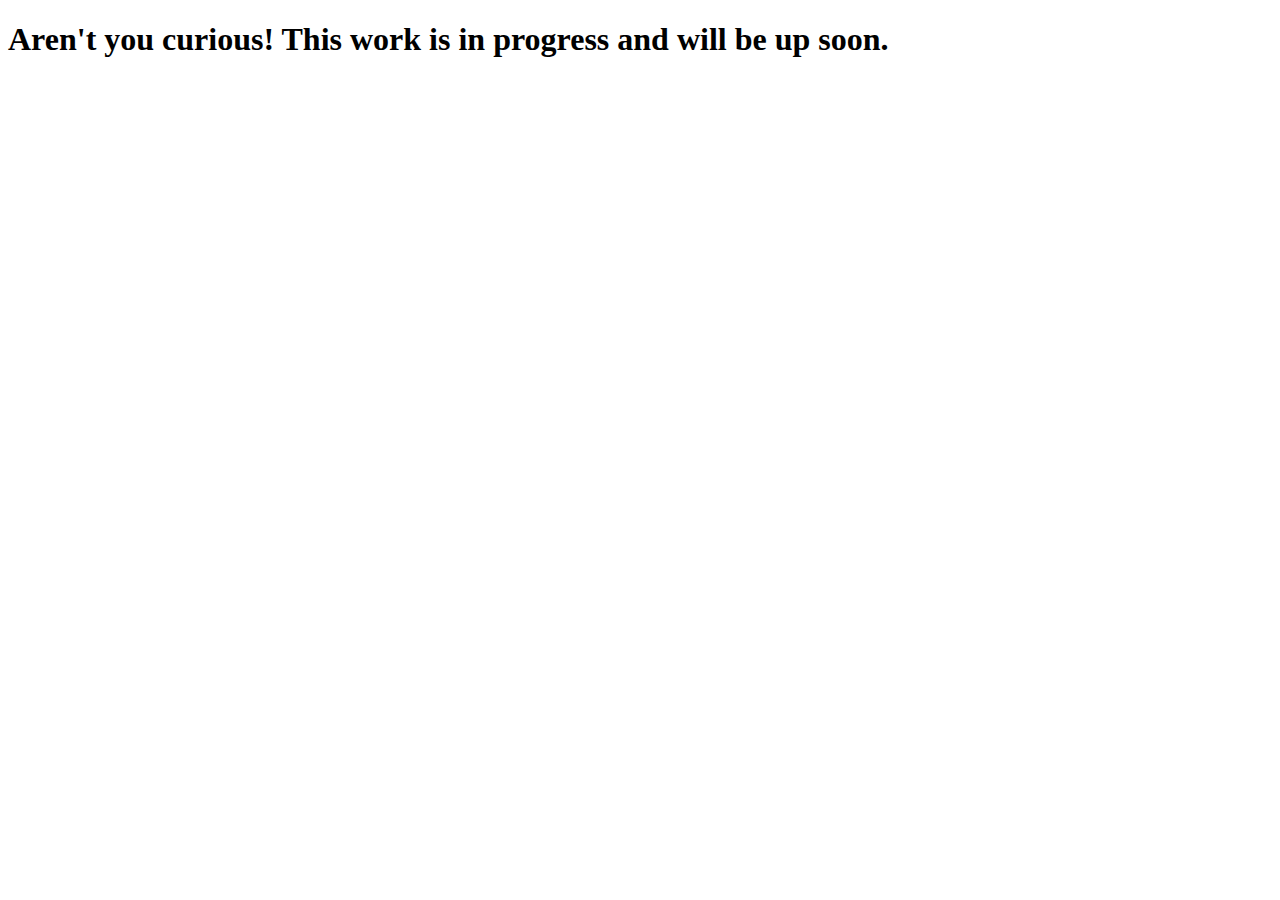
==== pending.html @ 4de5dea8 "added clickable photos" ====
<!DOCTYPE html>
<html lang="en">
<head>
  <meta charset="UTF-8">
  <meta http-equiv="X-UA-Compatible" content="IE=edge">
  <meta name="viewport" content="width=device-width, initial-scale=1.0">
  <title>Pending</title>
</head>
<body>
  <h1>Aren't you curious! This work is in progress and will be up soon.</h1>
</body>
</html>
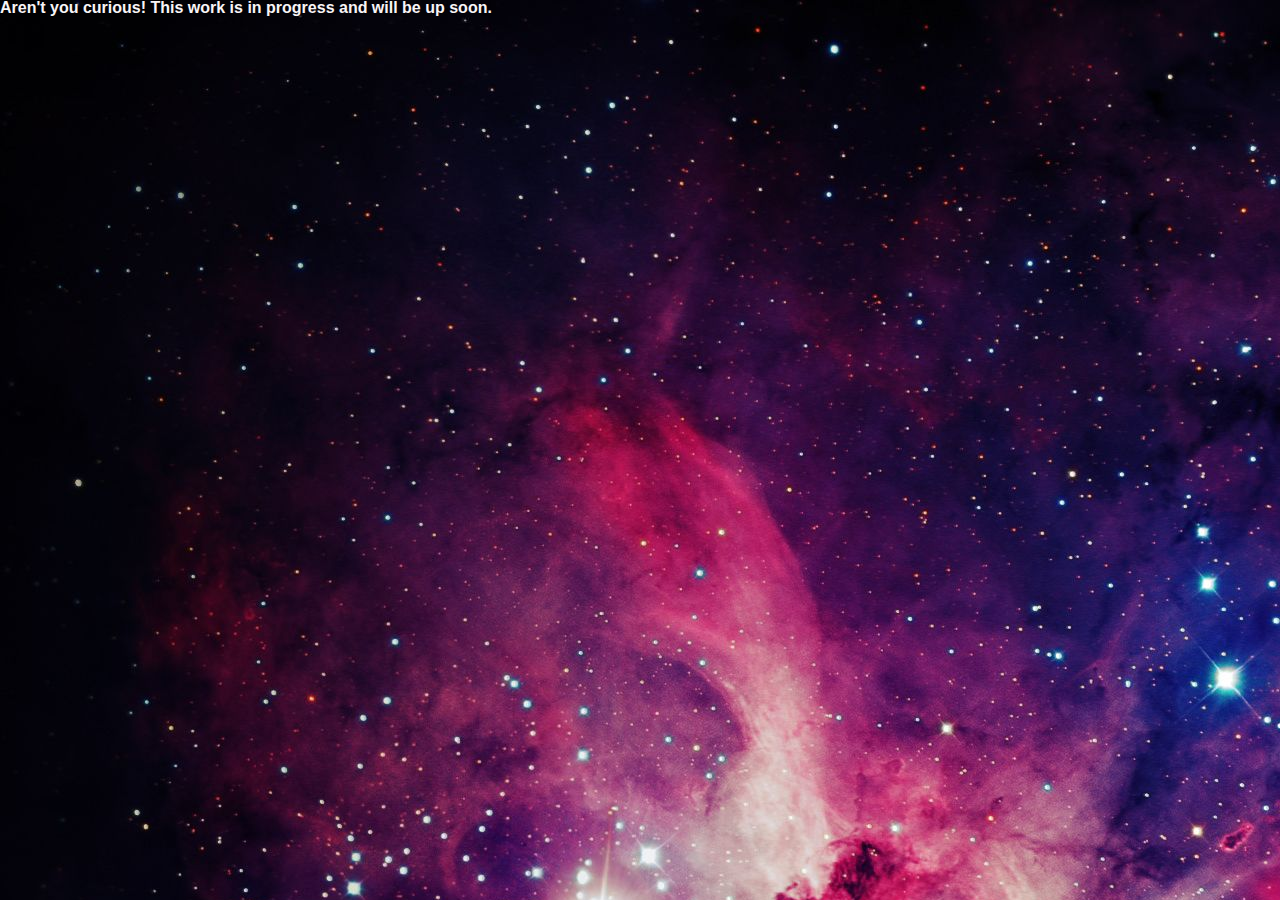
==== commit ca647030: "added styling to pending page" ====
--- a/pending.html
+++ b/pending.html
@@ -4,6 +4,8 @@
   <meta charset="UTF-8">
   <meta http-equiv="X-UA-Compatible" content="IE=edge">
   <meta name="viewport" content="width=device-width, initial-scale=1.0">
+  <link rel="stylesheet" href="/assets/reset.css">
+  <link rel="stylesheet" href="/assets/style.css">
   <title>Pending</title>
 </head>
 <body>
--- a/assets/style.css
+++ b/assets/style.css
@@ -0,0 +1,164 @@
+
+/* I need help understanding how to organize CSS and follow the  logical flow */
+body {
+  background-image: url(/assets/images/space.jpg);
+  color: #f8f4f6;
+  font-family:'Franklin Gothic Medium', 'Arial Narrow', Arial, sans-serif;
+}
+
+p {
+  font-size: 25px;
+
+}
+
+
+ul {
+  display: flex;
+  flex-wrap: wrap;
+  justify-content: flex-end;
+}
+
+section {
+  display: flex;
+  background-color: rgb(0,0,0); /* behind text color */
+  background-color: rgba(0,0,0, 0.4); /* opacity */
+  color: white;
+  align-content: center;
+  line-height: 2.0;
+}
+
+footer{
+  display: flex;
+  justify-content: center;
+  color: #ff006e;
+  margin: 100px;
+}
+
+/* Styling for the Nav bar */
+.navbar li {
+  list-style: none;
+  display: inline;
+  float: right;
+  margin: 7px;
+  padding: 0;
+  font-size: 25px;
+}
+/* Styling for the Nav bar */
+.btn{
+  text-decoration: none;
+  font-size: 35px;
+  color: white;
+  border: 5px solid #ff006e;
+  margin: 10px;
+}
+
+/* My name */
+.header{
+  display: flex;
+  color: white;
+  justify-content: center;
+  margin: 20px 20px 20px 20px;
+  padding: 20px 20px 20px 20px;
+  font-size: 100px;
+  font-family:'Franklin Gothic Medium', 'Arial Narrow', Arial, sans-serif;
+  border-radius: 20px;
+  border: 15px #ff006e;
+  border-style:double;
+}
+
+.header:hover {
+  background-color: #ff006e;
+}
+
+/* Main photo */
+.river {
+  display: block;
+  margin: 10px auto;
+  width: 400px;
+  border-radius: 100%;
+  padding: 20px 20px 20px 20px;
+  border: 10px solid #ff006e;
+  transform: rotate(-10deg);
+}
+
+/* About section */
+.about{
+  display: flex;
+  justify-content: space-around;
+  font-size: 35px;
+  height: 20vh;
+  padding: 55px;
+  text-align: center;
+  margin-top: 100px;
+}
+
+/* Contact section */
+.contact{
+  display: flex;
+  justify-content: space-around;
+  font-size: 35px;
+  height: 20vh;
+  padding: 55px;
+  text-align: center;
+  margin-top: 200px;
+}
+
+/* Section with my works and their pictures */
+.work{
+  display: flex;
+  justify-content: space-around;
+  font-size: 35px;
+  padding: 55px;
+  margin-top: 100px;
+}
+
+.row{
+  display: flex;
+  flex-wrap: wrap;
+  justify-content: space-around;
+  align-content: center;
+}
+
+.gallery{
+  position: relative;
+  height: 25vh;
+  width: auto;
+  border: 10px solid #ff006e;
+  margin-top: 20px;
+  
+}
+
+.title{
+  position: relative;
+  font-size: 30px;
+  color: white;
+}
+
+
+.gallery:hover{
+  transform: scale(1.3);
+  opacity: 1;
+}
+
+
+/* Still need to add media stuff! */
+
+@media screen and (max-width: 992px) {
+  section {
+    display: block;
+    flex-wrap: wrap;
+  }
+  
+  ul {
+    flex-direction:row;
+    justify-content: space-around;
+    margin-top: 20px;
+  }
+  ul .btn{
+    border: none;
+    font-size: 20px;
+  }
+  img{
+    width: 100%;
+  }
+}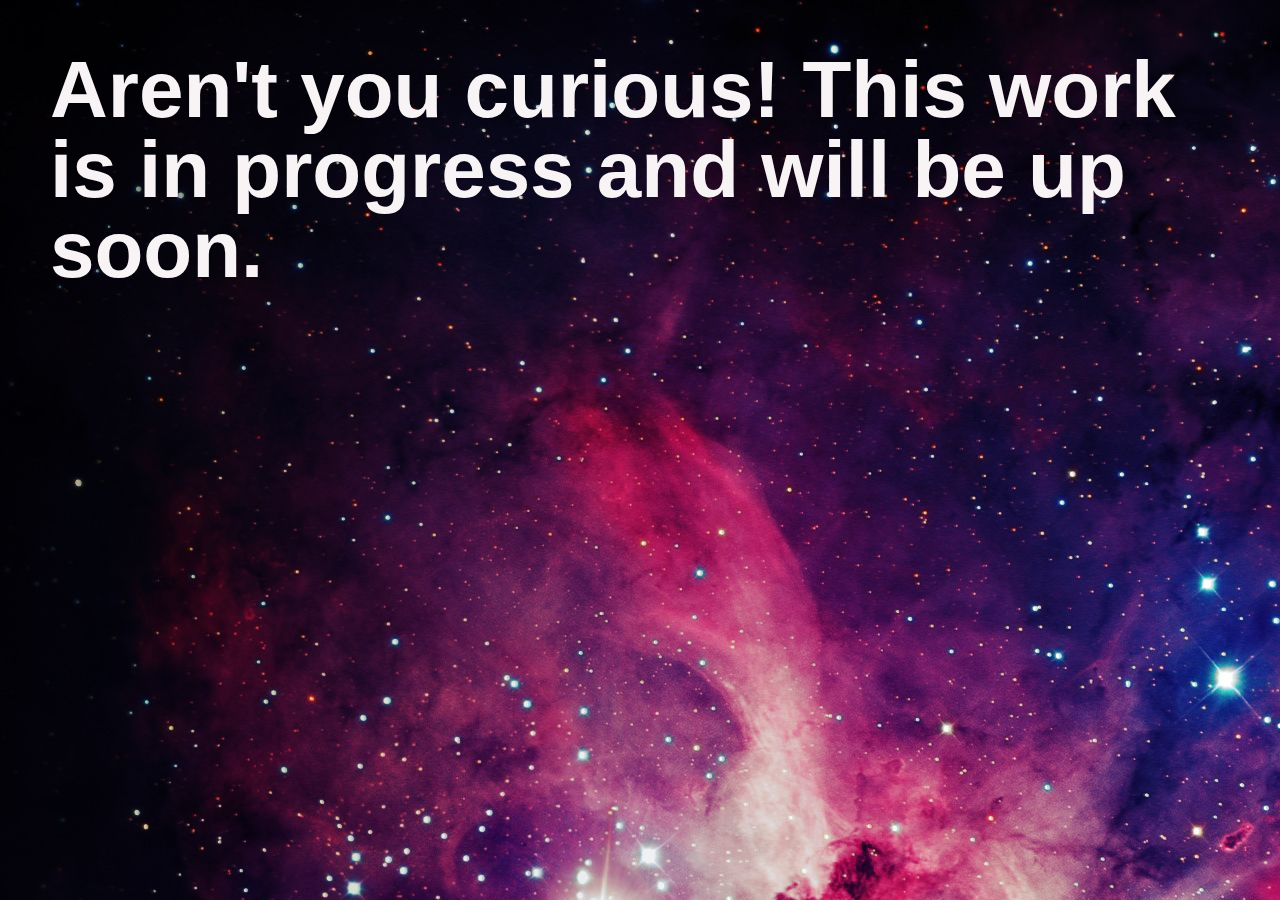
==== commit 3a5dd484: "added 404 page" ====
--- a/pending.html
+++ b/pending.html
@@ -4,11 +4,11 @@
   <meta charset="UTF-8">
   <meta http-equiv="X-UA-Compatible" content="IE=edge">
   <meta name="viewport" content="width=device-width, initial-scale=1.0">
-  <link rel="stylesheet" href="/assets/reset.css">
-  <link rel="stylesheet" href="/assets/style.css">
+  <link rel="stylesheet" href="assets/reset.css">
+  <link rel="stylesheet" href="assets/style.css">
   <title>Pending</title>
 </head>
 <body>
-  <h1>Aren't you curious! This work is in progress and will be up soon.</h1>
+  <h1 class="pending">Aren't you curious! This work is in progress and will be up soon.</h1>
 </body>
 </html>--- a/assets/style.css
+++ b/assets/style.css
@@ -1,7 +1,5 @@
-
-/* I need help understanding how to organize CSS and follow the  logical flow */
 body {
-  background-image: url(/assets/images/space.jpg);
+  background-image: url('../assets/images/space.jpg');
   color: #f8f4f6;
   font-family:'Franklin Gothic Medium', 'Arial Narrow', Arial, sans-serif;
 }
@@ -32,6 +30,10 @@
   justify-content: center;
   color: #ff006e;
   margin: 100px;
+}
+
+a{
+  color: white;
 }
 
 /* Styling for the Nav bar */
@@ -125,19 +127,31 @@
   width: auto;
   border: 10px solid #ff006e;
   margin-top: 20px;
-  
 }
 
-.title{
-  position: relative;
-  font-size: 30px;
-  color: white;
+.pending {
+  font-size: 80px;
+  padding: 50px;
 }
-
 
 .gallery:hover{
   transform: scale(1.3);
   opacity: 1;
+}
+
+/* This is what added the titles to the images */
+a[data-project] {
+  position: relative;
+}
+
+a[data-project]::before {
+  position: absolute;
+  content: attr(data-project);
+  z-index: 5;
+  font-size: 45px;
+  background-color: #f8f4f6;
+  color: #ff006e;
+  opacity: .8;
 }
 
 
